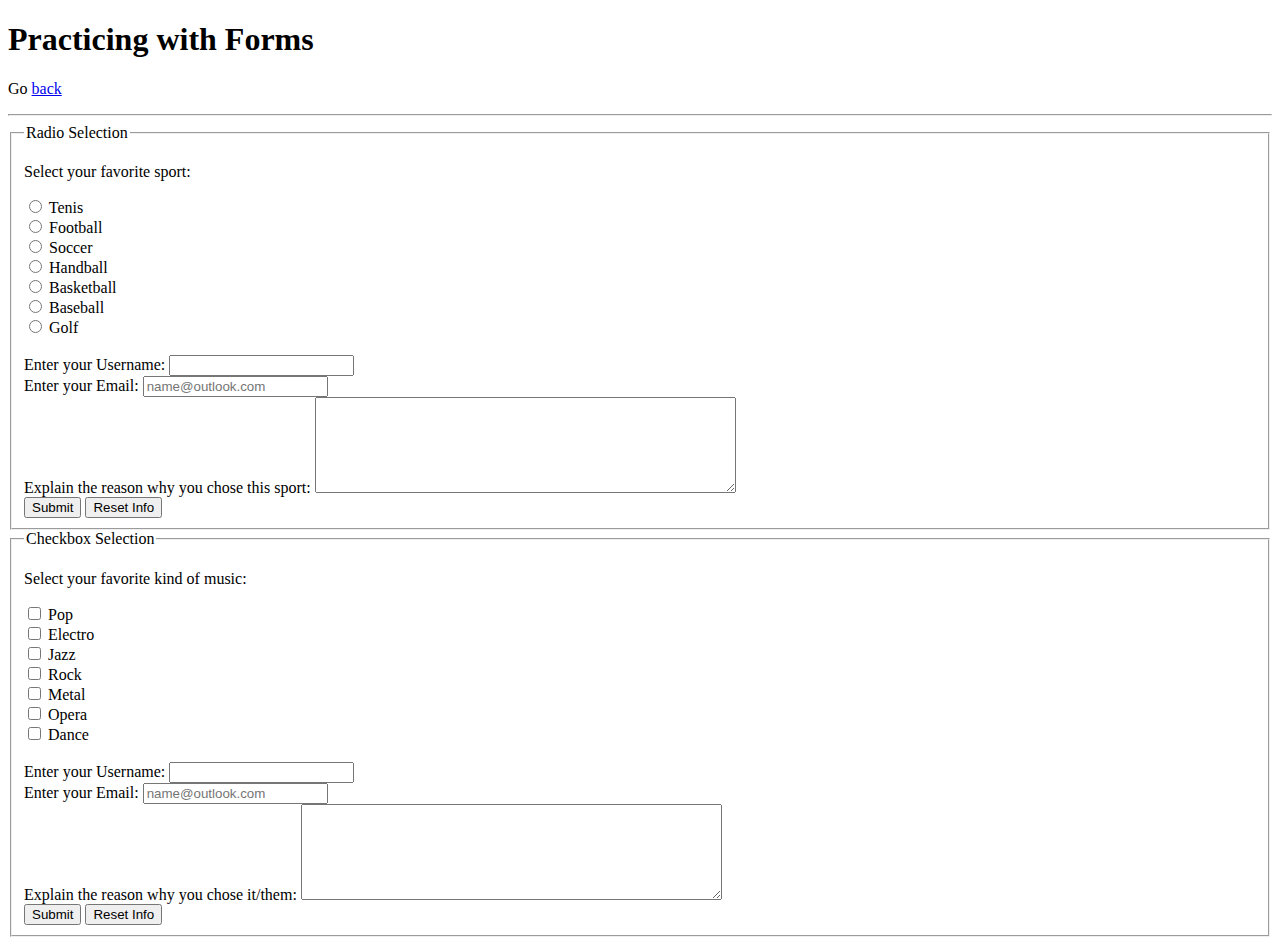
==== my-forms.html @ 63128b01 "Add initial Feutures" ====
<!DOCTYPE html>
<html lang="en">
  <head>
    <meta charset="UTF-8" />
    <meta name="viewport" content="width=device-width, initial-scale=1.0" />
    <meta http-equiv="X-UA-Compatible" content="ie=edge" />
    <title>Luis Miguel Profile | Contact</title>

    <link rel="preload" href="../Profile/style.css" />
    <link rel="stylesheet" type="text/css" href="../Profile/style.css" />
  </head>

  <body>
    <header>
      <h1>Practicing with Forms</h1>
      <p>Go <a href="../Profile/index.html">back</a></p>
      <hr />
    </header>
    <main>
      <div class="container">
        <section>
          <form action="mailto:name@gmail.com"  id="fomr_1" method="post" enctype="text/plain">
            <fieldset>
              <legend>Radio Selection</legend>
              <p>Select your favorite sport:</p>

              <div>
                <input
                  type="radio"
                  id="tenis"
                  name="favorite_sport"
                  value="tenis"
                />
                <label for="tenis">Tenis</label>
              </div>
              <div>
                <input
                  type="radio"
                  id="football"
                  name="favorite_sport"
                  value="football"
                />
                <label for="football">Football</label>
              </div>
              <div>
                <input
                  type="radio"
                  id="soccer"
                  name="favorite_sport"
                  value="soccer"
                />
                <label for="soccer">Soccer</label>
              </div>
              <div>
                <input
                  type="radio"
                  id="handball"
                  name="favorite_sport"
                  value="handball"
                />
                <label for="handball">Handball</label>
              </div>
              <div>
                <input
                  type="radio"
                  id="basketball"
                  name="favorite_sport"
                  value="basketball"
                />
                <label for="basketball">Basketball</label>
              </div>
              <div>
                <input
                  type="radio"
                  id="Baseball"
                  name="favorite_sport"
                  value="Baseball"
                />
                <label for="Baseball">Baseball</label>
              </div>
              <div>
                <input
                  type="radio"
                  id="golf"
                  name="favorite_sport"
                  value="golf"
                />
                <label for="golf">Golf</label>
              </div>
              <br />
              <div class="push_label">
                <label for="user">Enter your Username:</label>
                <input type="text" name="name" id="user" />
              </div>
              <div class="push_label">
                <label for="email">Enter your Email:</label>
                <input
                  type="email"
                  name="email"
                  id="email"
                  placeholder="name@outlook.com"
                />
              </div>
              <div>
                <label for="story" class="label_block"
                  >Explain the reason why you chose this sport:</label
                >
                <textarea
                  name="message"
                  class="story"
                  cols="50"
                  rows="6"
                  maxlength="500"
                ></textarea>
              </div>
              <div class="container_button">
                <input type="submit" class="button" value="Submit" />
                <input type="reset" class="button" value="Reset Info" />
              </div>
            </fieldset>
          </form>
        </section>

        <section>
          <form action="mailto:name@gmail.com"  id="fomr_2" method="post" enctype="text/plain">
            <fieldset>
              <legend>Checkbox Selection</legend>
              <p>Select your favorite kind of music:</p>

              <div>
                <input
                  type="checkbox"
                  id="pop"
                  name="favorite_music"
                  value="pop"
                />
                <label for="pop">Pop</label>
              </div>
              <div>
                <input
                  type="checkbox"
                  id="Electro"
                  name="music"
                  value="Electro"
                />
                <label for="Electro">Electro</label>
              </div>
              <div>
                <input
                  type="checkbox"
                  id="Jazz"
                  name="favorite_music"
                  value="Jazz"
                />
                <label for="Jazz">Jazz</label>
              </div>
              <div>
                <input
                  type="checkbox"
                  id="Rock"
                  name="favorite_music"
                  value="Rock"
                />
                <label for="Rock">Rock</label>
              </div>
              <div>
                <input
                  type="checkbox"
                  id="Metal"
                  name="favorite_music"
                  value="Metal"
                />
                <label for="Metal">Metal</label>
              </div>
              <div>
                <input
                  type="checkbox"
                  id="Opera"
                  name="favorite_music"
                  value="Opera"
                />
                <label for="Opera">Opera</label>
              </div>
              <div>
                <input
                  type="checkbox"
                  id="Dance"
                  name="favorite_music"
                  value="Dance"
                />
                <label for="Dance">Dance</label>
              </div>
              <br />
              <div class="push_label">
                <label for="user">Enter your Username:</label>
                <input type="text" name="name" id="user" />
              </div>
              <div class="push_label">
                <label for="email">Enter your Email:</label>
                <input
                  type="email"
                  name="email"
                  id="email"
                  placeholder="name@outlook.com"
                />
              </div>
              <div>
                <label for="story" class="label_block"
                  >Explain the reason why you chose it/them:</label
                >
                <textarea
                  name="message"
                  class="story"
                  cols="50"
                  rows="6"
                  maxlength="500"
                ></textarea>
              </div>
              <div class="container_button">
                <input type="submit" class="button" value="Submit" />
                <input type="reset" class="button" value="Reset Info" />
              </div>
            </fieldset>
          </form>
        </section>
      </div>
    </main>
  </body>
</html>
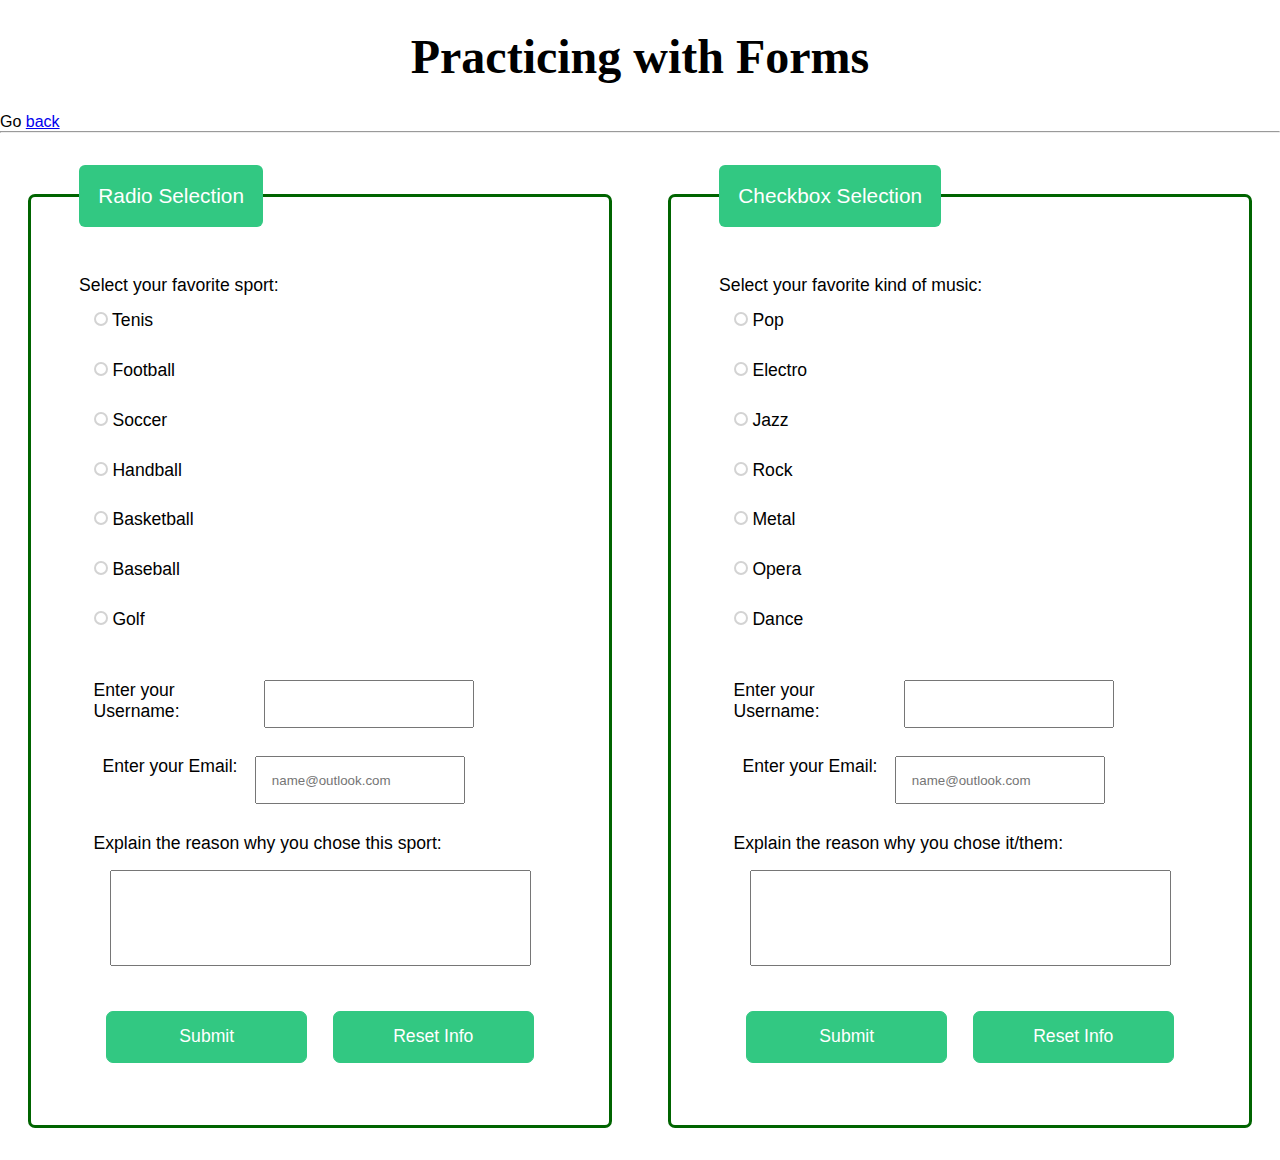
==== commit cc0dfe9c: "Add correct file paths" ====
--- a/my-forms.html
+++ b/my-forms.html
@@ -6,14 +6,14 @@
     <meta http-equiv="X-UA-Compatible" content="ie=edge" />
     <title>Luis Miguel Profile | Contact</title>
 
-    <link rel="preload" href="../Profile/style.css" />
-    <link rel="stylesheet" type="text/css" href="../Profile/style.css" />
+    <link rel="preload" href="style.css" />
+    <link rel="stylesheet" type="text/css" href="style.css" />
   </head>
 
   <body>
     <header>
       <h1>Practicing with Forms</h1>
-      <p>Go <a href="../Profile/index.html">back</a></p>
+      <p>Go <a href="index.html">back</a></p>
       <hr />
     </header>
     <main>
--- a/style.css
+++ b/style.css
@@ -0,0 +1,114 @@
+/*General*/
+
+* {
+  font-family: 'Segoe UI', Tahoma, Geneva, Verdana, sans-serif;
+  box-sizing: border-box;
+  margin: 0;
+}
+
+.container {
+  display: flex;
+  justify-content: space-around;
+  flex-flow: row wrap;
+}
+
+/*Header*/
+
+header h1 {
+  font-family: Cambria, Cochin, Georgia, Times, 'Times New Roman', serif;
+  font-size: 3rem;
+  text-align: center;
+  padding: 1.8rem;
+}
+
+header a {
+  margin: 1,2em 3em;
+}
+
+/*Form*/
+
+form {
+  font-size: 1.1rem;
+  box-sizing: border-box;
+  padding: 1rem;
+  margin: 1rem 0;
+}
+
+form fieldset {
+  border: 3px solid rgb(0, 100, 0);
+  border-radius: 7px;
+}
+
+fieldset {
+  padding: 3rem;
+}
+
+fieldset div,
+fieldset input {
+  padding: 0.9rem;
+}
+
+form legend {
+  background-color: rgb(50, 200, 130);
+  color: rgb(255, 255, 255);
+  font-size: 1.3rem;
+  font-weight: 500;
+  padding: 1.2rem;
+  border-radius: 6px;
+}
+
+/*Inputs*/
+
+input[type="radio"],
+input[type="checkbox"] {
+  -webkit-appearance: none;
+  padding: 5px;
+  border: 2px solid lightgray;
+  border-radius: 50%;
+  transition: 0.2s all;
+}
+
+input[type="radio"]:checked,
+input[type="checkbox"]:checked {
+  border: 5px solid rgb(29, 196, 113);
+}
+
+
+form .push_label {
+  display: flex;
+  justify-content: space-around;
+  width: 85%;
+}
+
+/*Textarea*/
+
+.story {
+  display: block;
+  resize: none;
+  overflow: auto;
+  margin: 1rem;
+}
+
+/*Buttons*/
+
+.container_button {
+  display: flex;
+  flex-flow: row nowrap;
+  justify-content: space-around;
+}
+
+.button {
+  flex-basis: 70%;
+  background-color: rgb(50, 200, 130);
+  color: rgb(255, 255, 255);
+  font-size: 1.1rem;
+  font-weight: 350;
+  border: 1px solid rgb(50, 200, 130);
+  border-radius: 7px;
+  margin: 0 0.8rem;
+  transition: 0.4s all;
+}
+
+.button:hover {
+  font-size: 1.4rem;
+}--- a/style.css
+++ b/style.css
@@ -0,0 +1,114 @@
+/*General*/
+
+* {
+  font-family: 'Segoe UI', Tahoma, Geneva, Verdana, sans-serif;
+  box-sizing: border-box;
+  margin: 0;
+}
+
+.container {
+  display: flex;
+  justify-content: space-around;
+  flex-flow: row wrap;
+}
+
+/*Header*/
+
+header h1 {
+  font-family: Cambria, Cochin, Georgia, Times, 'Times New Roman', serif;
+  font-size: 3rem;
+  text-align: center;
+  padding: 1.8rem;
+}
+
+header a {
+  margin: 1,2em 3em;
+}
+
+/*Form*/
+
+form {
+  font-size: 1.1rem;
+  box-sizing: border-box;
+  padding: 1rem;
+  margin: 1rem 0;
+}
+
+form fieldset {
+  border: 3px solid rgb(0, 100, 0);
+  border-radius: 7px;
+}
+
+fieldset {
+  padding: 3rem;
+}
+
+fieldset div,
+fieldset input {
+  padding: 0.9rem;
+}
+
+form legend {
+  background-color: rgb(50, 200, 130);
+  color: rgb(255, 255, 255);
+  font-size: 1.3rem;
+  font-weight: 500;
+  padding: 1.2rem;
+  border-radius: 6px;
+}
+
+/*Inputs*/
+
+input[type="radio"],
+input[type="checkbox"] {
+  -webkit-appearance: none;
+  padding: 5px;
+  border: 2px solid lightgray;
+  border-radius: 50%;
+  transition: 0.2s all;
+}
+
+input[type="radio"]:checked,
+input[type="checkbox"]:checked {
+  border: 5px solid rgb(29, 196, 113);
+}
+
+
+form .push_label {
+  display: flex;
+  justify-content: space-around;
+  width: 85%;
+}
+
+/*Textarea*/
+
+.story {
+  display: block;
+  resize: none;
+  overflow: auto;
+  margin: 1rem;
+}
+
+/*Buttons*/
+
+.container_button {
+  display: flex;
+  flex-flow: row nowrap;
+  justify-content: space-around;
+}
+
+.button {
+  flex-basis: 70%;
+  background-color: rgb(50, 200, 130);
+  color: rgb(255, 255, 255);
+  font-size: 1.1rem;
+  font-weight: 350;
+  border: 1px solid rgb(50, 200, 130);
+  border-radius: 7px;
+  margin: 0 0.8rem;
+  transition: 0.4s all;
+}
+
+.button:hover {
+  font-size: 1.4rem;
+}